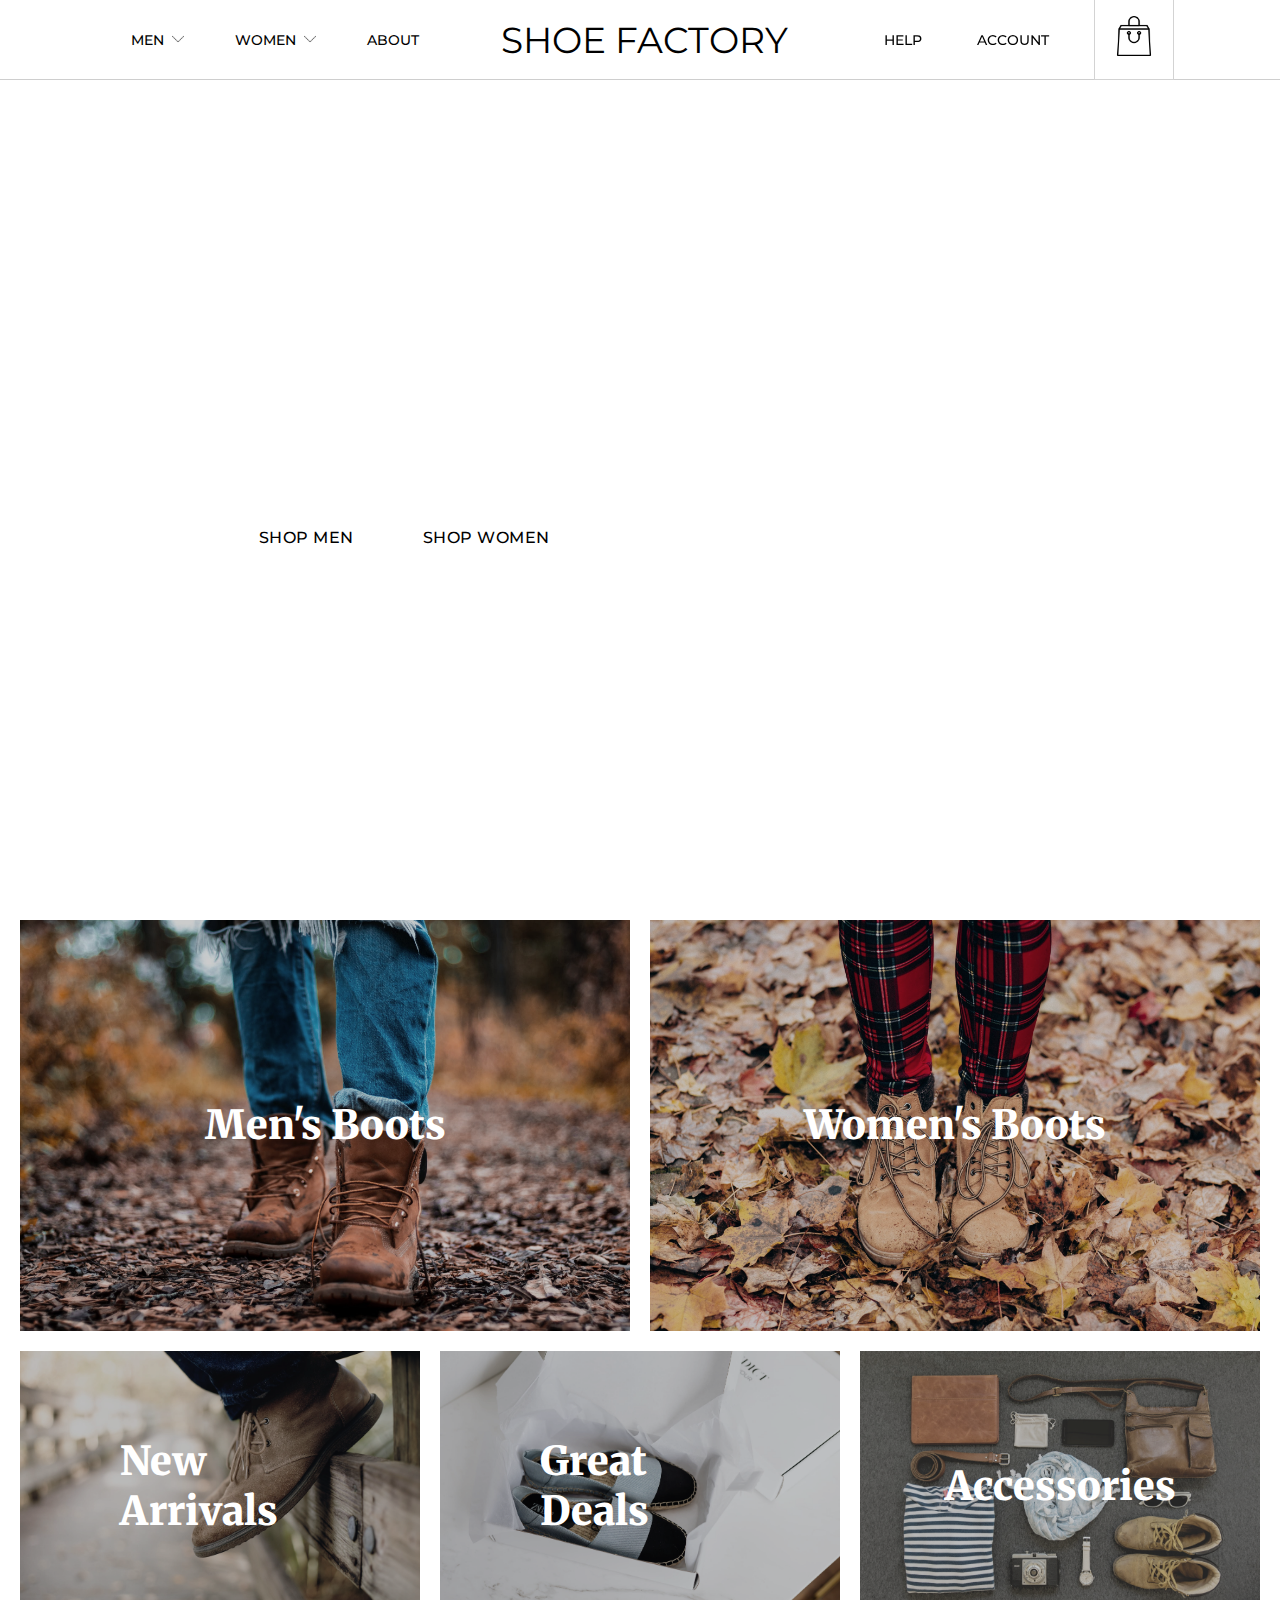
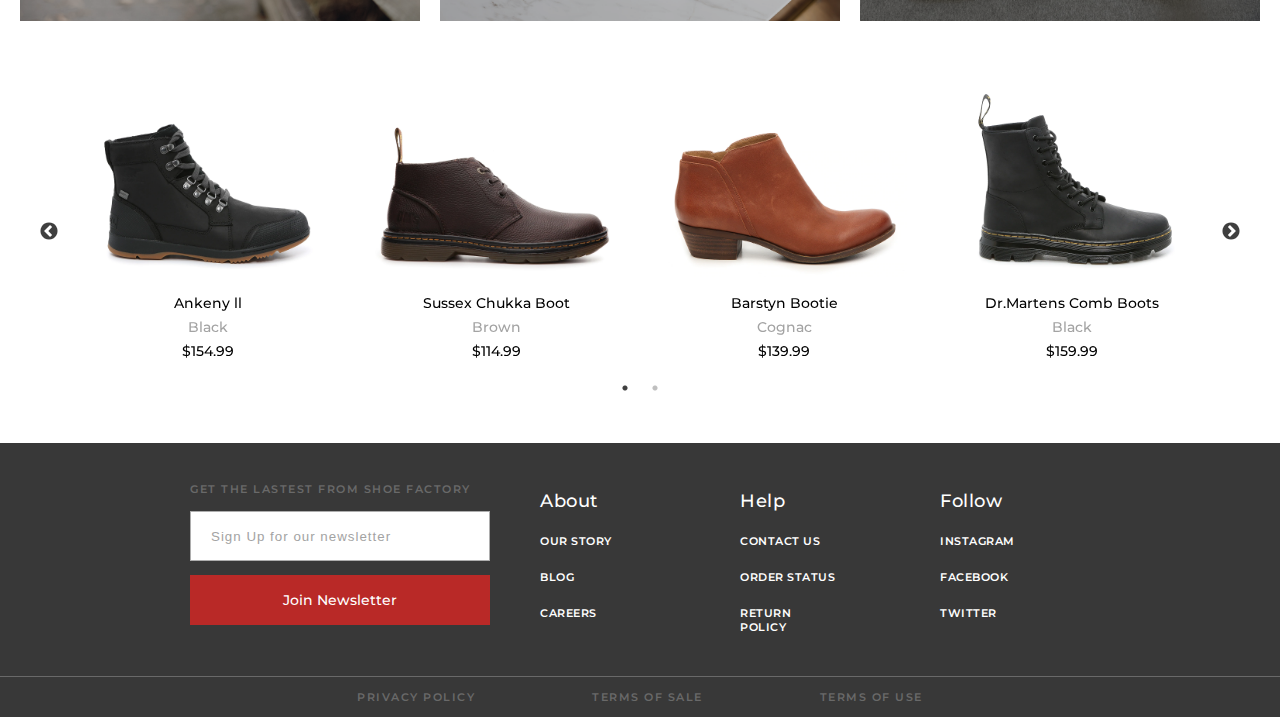
==== index.html @ 54f698af "Upload Files" ====
<!DOCTYPE html>
<html>

<head>
    <meta charset="utf-8">
    <script src="https://ajax.googleapis.com/ajax/libs/jquery/3.2.1/jquery.min.js"></script>
    <meta http-equiv="X-UA-Compatible" content="IE=edge">
    <script src="slick/slick.min.js"></script>
    <link rel="stylesheet" type="text/css" href="slick/slick.css">
    <link rel="stylesheet" type="text/css" href="slick/slick-theme.css">
    <meta name="description" content="">
    <meta name="viewport" content="width=device-width, initial-scale=1">
    <link rel="stylesheet" href="styles/style.css">
    <script src="index.js"></script>
    <script src="https://kit.fontawesome.com/3ddda71089.js" crossorigin="anonymous"></script>
</head>

<body>
    <div class="main">

        <nav>

            <div class="nav-wrapper width">

                <ul class="nav-list">
                    <li class="nav-men">MEN
                        <img src="assets/icons/chevron-down.png">
                    </li>
                    <li class="nav-women">WOMEN
                        <img src="assets/icons/chevron-down.png">
                    </li>
                    <li>
                        ABOUT
                    </li>
                </ul>

                <div>
                    <a href="index.html">
                        <p class="logo">SHOE FACTORY</p>
                    </a>
                </div>

                <ul class="nav-list float-r">
                    <li>HELP</li>
                    <li>ACCOUNT</li>
                    <li class="nav-cart">
                        <img class="nav-icons" src="assets/icons/bag.png">
                    </li>
                </ul>

                <div class="menu-button">
                    <svg version="1.1" xmlns="http://www.w3.org/2000/svg" xmlns:xlink="http://www.w3.org/1999/xlink"
                        preserveAspectRatio="xMidYMid meet" viewBox="0 0 80 50" width="70" height="30">
                        <defs>
                            <path
                                d="M75.95 0C78.18 0 80 1.82 80 4.06C80 4.85 80 3.2 80 4C80 6.21 78.21 8 76 8C60.8 8 19.12 8 3.9 8C1.75 8 0 6.26 0 4.1C0 3.28 0 4.82 0 4.02C0 1.8 1.8 0 4.02 0C19.21 0 60.76 0 75.95 0Z"
                                id="c1YTyViups"></path>
                            <path
                                d="M75.95 21C78.19 21 80 22.82 80 25.06C80 25.85 80 24.2 80 25C80 27.21 78.21 29.01 76 29.01C60.8 29.01 19.12 29.01 3.9 29.01C1.75 29.01 0 27.26 0 25.11C0 24.29 0 25.82 0 25.02C0 22.8 1.8 21 4.02 21C19.22 21.01 60.76 21.01 75.95 21Z"
                                id="a2c8FDhq1V"></path>
                            <path
                                d="M75.95 42C78.18 42 80 43.81 80 46.05C80 46.84 80 45.2 80 46C80 48.21 78.21 50 76 50C60.8 50 19.12 50 3.9 50C1.75 50 0 48.25 0 46.1C0 45.28 0 46.81 0 46.01C0 43.8 1.8 42 4.02 42C19.21 42 60.76 42 75.95 42Z"
                                id="aeHz7QyUy"></path>
                        </defs>
                        <g>
                            <g>
                                <g>
                                    <use xlink:href="#c1YTyViups" opacity="1" fill="#e0e0e0" fill-opacity="1"></use>
                                </g>
                                <g>
                                    <use xlink:href="#a2c8FDhq1V" opacity="1" fill="#e0e0e0" fill-opacity="1"></use>
                                </g>
                                <g>
                                    <use xlink:href="#aeHz7QyUy" opacity="1" fill="#e0e0e0" fill-opacity="1"></use>
                                </g>
                            </g>
                        </g>
                    </svg>
                </div>
            </div>

            <!-- Desktop Menu -->
            <div class="dropdown-men">

                <div class="dropdown-wrapper">

                    <div class="box-1 box">
                        <ul>
                            <li class="no-select"><span>Boots</span></li>
                            <li value="Mens">All Styles</li>
                            <li value="Mens-lace">Lace-Up</li>
                            <li value="Mens-chukka">Chukka</li>
                            <li value="Mens-chelsea">Chelsea</li>
                            <li value="Mens-combat">Combat</li>
                        </ul>
                    </div>


                    <div class="box-3 box img-box margin-left">
                        <img src="assets/menu/img1.png">
                        <h3>Lorem ipsum dolor sit</h3>
                        <p>Consectetur adipiscing elit, sedo</p>
                    </div>

                    <div class="box-4 box img-box">
                        <img src="assets/menu/img2.jpg">
                        <h3>Pellen tesque elit ullam corper</h3>
                        <p>Nunc congue nisi vitae suscipit</p>
                    </div>

                    <div class="box-5 box img-box">
                        <img src="assets/menu/img3.png">
                        <h3> Ante metus dictum at tempor</h3>
                        <p>Quisque sagittis purus sit amet</p>
                    </div>

                    <div class="box-6 box img-box men">
                        <img src="assets/menu/img4.png">
                        <h3>Magna ac placerat vestibulum</h3>
                        <p>Sed egestas egestas fringilla</p>
                    </div>

                </div>

            </div>

            <div class="dropdown-women">

                <div class="dropdown-wrapper">

                    <div class="box-1 box">
                        <ul>
                            <li class="no-select"><span>Womens</span></li>
                            <li value="Womens">All Styles</li>
                            <li value="Womens-lace">Lace-Up</li>
                            <li value="Womens-chelsea">Chelsea</li>
                            <li value="Womens-slip">Slip-On</li>
                            <li value="Womens-combat">Combat</li>
                        </ul>
                    </div>

                    <div class="box-3 box img-box margin-left">
                        <img src="assets/menu/img1.png">
                        <h3>Meet Your Sole Mate</h3>
                        <p>The Duchess in Dark Olive Sued</p>
                    </div>

                    <div class="box-4 box img-box">
                        <img src="assets/menu/img2.jpg">
                        <h3>Meet Your Sole Mate</h3>
                        <p>The Duchess in Dark Olive Sued</p>
                    </div>

                    <div class="box-5 box img-box">
                        <img src="assets/menu/img3.png">
                        <h3>Meet Your Sole Mate</h3>
                        <p>The Duchess in Dark Olive Sued</p>
                    </div>

                    <div class="box-6 box img-box men">
                        <img src="assets/menu/img4.png">
                        <h3>Meet Your Sole Mate</h3>
                        <p>The Duchess in Dark Olive Sued</p>
                    </div>

                </div>

            </div>

            <!-- Mobile Menu -->
            <div class="mobile-menu">
                <ul class="mobile-list">
                    <li>TEAM</li>
                    <li>COMMUNITY</li>
                    <li>DEVELOPER</li>
                    <li>USE CASES</li>
                    <li>PUBLICATIONS</li>
                </ul>
            </div>

        </nav>

        <div class="sections">

            <section class="section-1">
                <div class="section-1-wrapper width content">

                    <div class="banner-wrapper">
                        <h1>Free Gift</h1>
                        <h1>With Purchase</h1>
                        <p>Avaible While Supplies Last.</p>
                        <p>Happy Holidays ands Enjoy Your New Boots!</p>
                        <div class="banner-btn">
                            <div class="shop-men" value="Mens">SHOP MEN</div>
                            <div class="shop-women" value="Womens">SHOP WOMEN</div>
                        </div>
                    </div>

                    <!-- <div class="banner-img-wrapper">
                        <img class="banner-mens" src="assets/bannerman.png">
                        <img class="banner-womens" src="assets/bannerwoman.png">
                    </div> -->

                </div>
            </section>

            <section class="section-2">

                <div class="section-2-wrapper width content">
                    <div class="grid-container">

                        <div class="item1" value="Mens">
                            <h1 class="underline">Men's Boots</h1>
                            <img src="assets/mengrid.jpg">
                        </div>

                        <div class="item2" value="Womens">
                            <h1 class="underline">Women's Boots</h1>
                            <img src="assets/womengrid.jpg">
                        </div>

                        <div class="item3">
                            <h1 class="underline">New Arrivals</h1>
                            <img src="assets/new.jpg">
                        </div>

                        <div class="item4">
                            <h1 class="underline">Great Deals</h1>
                            <img src="assets/deal.jpg">
                        </div>

                        <div class="item5" value="Accessories">
                            <h1 class="underline">Accessories</h1>
                            <img src="assets/acess.jpg">
                        </div>

                    </div>
                </div>

            </section>

            <section class="section-3">

                <div class="section-3-wrapper width content">

                    <div class="regular slider">
                        <div class="ss-0">
                            <img src="">
                            <h3></h3>
                            <h4></h4>
                            <h5></h5>
                        </div>
                        <div class="ss-1">
                            <img src="">
                            <h3></h3>
                            <h4></h4>
                            <h5></h5>
                        </div>
                        <div class="ss-2">
                            <img src="">
                            <h3></h3>
                            <h4></h4>
                            <h5></h5>
                        </div>
                        <div class="ss-3">
                            <img src="">
                            <h3></h3>
                            <h4></h4>
                            <h5></h5>
                        </div>
                        <div class="ss-4">
                            <img src="">
                            <h3></h3>
                            <h4></h4>
                            <h5></h5>
                        </div>
                        <div class="ss-5">
                            <img src="">
                            <h3></h3>
                            <h4></h4>
                            <h5></h5>
                        </div>
                        <div class="ss-6">
                            <img src="">
                            <h3></h3>
                            <h4></h4>
                            <h5></h5>
                        </div>
                        <div class="ss-7">
                            <img src="">
                            <h3></h3>
                            <h4></h4>
                            <h5></h5>
                        </div>
                    </div>

                </div>


            </section>


        </div>

        <footer>
            <div class="footer-container">

                <div class="footer-container">

                    <div class="footer-item flex-form">
                        <div class="footer-form">
                            <form>
                                <label for="signup">GET THE LASTEST FROM SHOE FACTORY</label>
                                <input type="text" id="signup" placeholder="Sign Up for our newsletter">
                                <div class="btn-join">Join Newsletter</div>
                            </form>
                        </div>
                    </div>

                    <div class="footer-item flex">
                        <ul>
                            <li>
                                <h3>About</h3>
                            </li>
                            <li>OUR STORY</li>
                            <li>BLOG</li>
                            <li>CAREERS</li>
                        </ul>
                    </div>

                    <div class="footer-item flex">
                        <ul>
                            <li>
                                <h3>Help</h3>
                            </li>
                            <li>CONTACT US</li>
                            <li>ORDER STATUS</li>
                            <li> RETURN POLICY</li>
                        </ul>
                    </div>

                    <div class="footer-item flex">
                        <ul>
                            <li>
                                <h3>Follow</h3>
                            </li>
                            <li>INSTAGRAM</li>
                            <li>FACEBOOK</li>
                            <li>TWITTER</li>
                        </ul>
                    </div>

                </div>


            </div>

            <div class="footer-border">
                <div class="footer-footer">
                    <p>PRIVACY POLICY</p>
                    <p>TERMS OF SALE</p>
                    <p>TERMS OF USE</p>
                </div>
            </div>


        </footer>


    </div>
</body>

</html>
---- styles/style.css ----
@import url("https://fonts.googleapis.com/css2?family=Montserrat:wght@200;300;400;500;600&display=swap");
@import url("https://fonts.googleapis.com/css2?family=Merriweather:wght@700;900&display=swap");
@import url("https://fonts.googleapis.com/css2?family=Lato:wght@300;400;700&display=swap");
* {
  text-decoration: none;
  list-style-type: none;
  padding: 0;
  margin: 0;
  outline: 0;
  -webkit-box-sizing: border-box;
          box-sizing: border-box;
  -webkit-user-select: none;
     -moz-user-select: none;
      -ms-user-select: none;
          user-select: none;
}

h1, h2, h3, h4, h5, h6 {
  font-size: 1em;
  font-weight: normal;
}

body {
  font-family: 'Montserrat', sans-serif;
  color: #ffffff;
  height: 100%;
}

.block {
  display: block !important;
}

.none {
  display: none !important;
}

.width {
  width: 85%;
}

.fade {
  visibility: visible !important;
  opacity: 1 !important;
}

.center {
  position: relative;
  top: 50%;
  left: 50%;
  -webkit-transform: translate(-50%, -50%);
          transform: translate(-50%, -50%);
}

.no-select {
  pointer-events: none !important;
}

nav {
  height: 80px;
  position: fixed;
  -webkit-transition: all .3s;
  transition: all .3s;
  z-index: 1;
  width: 100%;
  color: #000000;
  border-bottom: 1px solid #cecece;
  background-color: white !important;
}

nav .nav-wrapper {
  margin: 0 auto;
  display: -webkit-box;
  display: -ms-flexbox;
  display: flex;
  -webkit-box-pack: justify;
      -ms-flex-pack: justify;
          justify-content: space-between;
}

nav .logo {
  font-size: 36px;
  line-height: 80px;
  float: left;
  width: -webkit-fit-content;
  width: -moz-fit-content;
  width: fit-content;
  margin: 0 auto;
  color: black;
  text-decoration: none;
}

nav .nav-list {
  position: relative;
  width: -webkit-fit-content;
  width: -moz-fit-content;
  width: fit-content;
  height: 80px;
}

nav .nav-list li {
  position: relative;
  float: left;
  font-weight: 500;
  font-size: 14px;
  margin: 0 10px;
  line-height: 80px;
  cursor: pointer;
  padding: 0 10px;
}

nav .nav-list li img {
  width: 12px;
  height: 12px;
  position: relative;
  left: 4px;
  top: 0;
}

nav .nav-list .nav-men:hover {
  border-bottom: 1px solid black;
}

nav .nav-list .nav-women:hover {
  border-bottom: 1px solid black;
}

nav .nav-list .nav-cart {
  width: 80px;
  padding: 0;
  position: relative;
  text-align: center;
  border: 1px solid lightgray;
  top: -2px;
}

nav .nav-list .nav-cart:hover {
  background: #ececec;
}

nav .nav-list .nav-cart img {
  height: 40px;
  width: 40px;
  position: relative;
  top: 12px;
  left: 0px;
}

nav .dropdown-men {
  visibility: hidden;
  width: 100%;
  height: 300px;
  background: white;
  border-bottom: 1px solid #cecece;
  opacity: 0;
}

nav .dropdown-men .dropdown-wrapper {
  height: 100%;
}

nav .dropdown-men .dropdown-wrapper .box {
  float: left;
  visibility: hidden;
  opacity: 0;
}

nav .dropdown-men .dropdown-wrapper .box ul {
  height: 100%;
  float: left;
  width: 100px;
  margin-left: 160px;
  padding-top: 40px;
}

nav .dropdown-men .dropdown-wrapper .box ul li {
  font-size: 12px;
  font-weight: 500;
  color: #9b9b9b;
  letter-spacing: 1px;
  cursor: pointer;
  margin: 10px 0;
  line-height: 20px;
}

nav .dropdown-men .dropdown-wrapper .box ul li:hover {
  color: #d6d6d6;
}

nav .dropdown-men .dropdown-wrapper .box ul li span {
  color: black;
  cursor: default;
}

nav .dropdown-men .dropdown-wrapper .box img {
  width: 200px;
  height: 170px;
}

nav .dropdown-men .dropdown-wrapper .box h3 {
  color: black;
  font-weight: 500;
  font-size: 12px;
  line-height: 30px;
}

nav .dropdown-men .dropdown-wrapper .box p {
  font-weight: 500;
  font-size: 12px;
  color: #9b9b9b;
  width: 200px;
}

nav .dropdown-men .dropdown-wrapper .img-box {
  padding-top: 40px;
  margin: 0 25px;
}

nav .dropdown-men .dropdown-wrapper .margin-left {
  margin-left: 80px;
}

nav .dropdown-men .dropdown-wrapper .box-1 {
  -webkit-transition: all .3s 0s;
  transition: all .3s 0s;
}

nav .dropdown-men .dropdown-wrapper .box-2 {
  -webkit-transition: all .3s .1s;
  transition: all .3s .1s;
}

nav .dropdown-men .dropdown-wrapper .box-3 {
  -webkit-transition: all .3s .2s;
  transition: all .3s .2s;
}

nav .dropdown-men .dropdown-wrapper .box-4 {
  -webkit-transition: all .3s .3s;
  transition: all .3s .3s;
}

nav .dropdown-men .dropdown-wrapper .box-5 {
  -webkit-transition: all .3s .4s;
  transition: all .3s .4s;
}

nav .dropdown-men .dropdown-wrapper .box-6 {
  -webkit-transition: all .3s .5s;
  transition: all .3s .5s;
}

nav .dropdown-women {
  visibility: hidden;
  width: 100%;
  height: 300px;
  background: white;
  border-bottom: 1px solid #cecece;
  opacity: 0;
  position: absolute;
  top: 80px;
  z-index: -1;
}

nav .dropdown-women .dropdown-wrapper {
  height: 100%;
}

nav .dropdown-women .dropdown-wrapper .box {
  float: left;
  visibility: hidden;
  opacity: 0;
}

nav .dropdown-women .dropdown-wrapper .box ul {
  height: 100%;
  float: left;
  width: 100px;
  margin-left: 250px;
  padding-top: 40px;
  line-height: 20px;
}

nav .dropdown-women .dropdown-wrapper .box ul li {
  font-size: 12px;
  font-weight: 500;
  color: #9b9b9b;
  letter-spacing: 1px;
  cursor: pointer;
  margin: 10px 0;
}

nav .dropdown-women .dropdown-wrapper .box ul li:hover {
  color: #d6d6d6;
}

nav .dropdown-women .dropdown-wrapper .box ul li span {
  color: black;
  cursor: default;
}

nav .dropdown-women .dropdown-wrapper .box img {
  width: 200px;
  height: 170px;
}

nav .dropdown-women .dropdown-wrapper .box h3 {
  color: black;
  font-weight: 500;
  font-size: 12px;
  line-height: 30px;
}

nav .dropdown-women .dropdown-wrapper .box p {
  font-weight: 500;
  font-size: 12px;
  line-height: 20px;
  color: #9b9b9b;
}

nav .dropdown-women .dropdown-wrapper .img-box {
  padding-top: 40px;
  margin: 0 25px;
}

nav .dropdown-women .dropdown-wrapper .margin-left {
  margin-left: 80px;
}

nav .dropdown-women .dropdown-wrapper .box-1 {
  -webkit-transition: all .3s 0s;
  transition: all .3s 0s;
}

nav .dropdown-women .dropdown-wrapper .box-2 {
  -webkit-transition: all .3s .1s;
  transition: all .3s .1s;
}

nav .dropdown-women .dropdown-wrapper .box-3 {
  -webkit-transition: all .3s .2s;
  transition: all .3s .2s;
}

nav .dropdown-women .dropdown-wrapper .box-4 {
  -webkit-transition: all .3s .3s;
  transition: all .3s .3s;
}

nav .dropdown-women .dropdown-wrapper .box-5 {
  -webkit-transition: all .3s .4s;
  transition: all .3s .4s;
}

nav .dropdown-women .dropdown-wrapper .box-6 {
  -webkit-transition: all .3s .5s;
  transition: all .3s .5s;
}

nav .menu-button {
  float: right;
  height: 100px;
  display: none;
  -webkit-box-align: center;
      -ms-flex-align: center;
          align-items: center;
}

nav .mobile-menu {
  width: 100%;
  height: 320px;
  background: #1e2844;
  position: absolute;
  top: 100px;
  z-index: 3;
  display: none;
}

nav .mobile-menu .mobile-list {
  position: relative;
}

nav .mobile-menu .mobile-list li {
  font-size: 20px;
  margin: 22px 0;
  line-height: 30px;
  width: 100%;
  text-indent: 3em;
}

nav:hover {
  background: #ffffff;
  color: #000 !important;
}

.navToggle {
  background: #ffffff;
  color: #000 !important;
}

.sections .section-1 {
  background-image: url(../assets/banner8.png);
  min-height: 100vh;
  background-size: cover;
  background-repeat: no-repeat;
}

.sections .section-2 {
  background: white;
  height: -webkit-fit-content;
  height: -moz-fit-content;
  height: fit-content;
}

.sections .section-3 {
  background-color: white;
  background-size: cover;
}

.section-1-wrapper {
  position: relative;
  margin: 0 auto;
  top: 90px;
  display: -webkit-box;
  display: -ms-flexbox;
  display: flex;
  -webkit-box-orient: vertical;
  -webkit-box-direction: normal;
      -ms-flex-direction: column;
          flex-direction: column;
}

.section-1-wrapper .banner-img-wrapper {
  margin-top: 80px;
}

.section-1-wrapper .banner-img-wrapper img {
  -webkit-transform: scale(0.8);
          transform: scale(0.8);
  -webkit-transition: all .3s;
  transition: all .3s;
  margin-top: -90px;
}

.section-1-wrapper .banner-img-wrapper .banner-mens {
  left: -30px;
  position: relative;
}

.section-1-wrapper .banner-img-wrapper .banner-womens {
  right: 90px;
  position: relative;
}

.section-1-wrapper .banner-wrapper {
  color: white;
  min-height: 250px;
  max-width: 600px;
  position: relative;
  margin-top: 200px;
  text-align: center;
}

.section-1-wrapper .banner-wrapper h1 {
  line-height: 46px;
  font-size: 56px;
  font-weight: 900;
  margin-bottom: 20px;
  font-family: 'Merriweather', serif;
}

.section-1-wrapper .banner-wrapper p {
  line-height: 32px;
  font-size: 20px;
  font-weight: 500;
  letter-spacing: .5px;
}

.section-1-wrapper .banner-wrapper .banner-btn {
  width: 350px;
  margin: 30px auto 0;
}

.section-1-wrapper .banner-wrapper .banner-btn div {
  height: 44px;
  width: 170px;
  background: white;
  color: black;
  line-height: 44px;
  float: left;
  font-weight: 500;
  letter-spacing: .5px;
  font-size: 16px;
  cursor: pointer;
}

.section-1-wrapper .banner-wrapper .banner-btn div:hover {
  background: lightgrey;
}

.section-1-wrapper .banner-wrapper .banner-btn .shop-women {
  float: right;
}

.section-2-wrapper {
  position: relative;
  padding: 0 20px;
  width: 100%;
  height: -webkit-fit-content;
  height: -moz-fit-content;
  height: fit-content;
}

.section-2-wrapper .grid-container {
  margin-top: 20px;
  display: -ms-grid;
  display: grid;
  height: -webkit-fit-content;
  height: -moz-fit-content;
  height: fit-content;
  width: 100%;
  grid-gap: 20px;
  position: relative;
}

.section-2-wrapper .grid-container div {
  position: relative;
  z-index: 0;
  cursor: pointer;
}

.section-2-wrapper .grid-container div h1 {
  color: white;
  font-size: 40px;
  font-family: 'Merriweather', serif;
  font-weight: 900;
  z-index: 1;
}

.section-2-wrapper .grid-container .item1 {
  -ms-grid-column: 1;
      grid-column-start: 1;
  grid-column-end: 4;
}

.section-2-wrapper .grid-container .item2 {
  -ms-grid-column: 4;
      grid-column-start: 4;
  grid-column-end: 7;
}

.section-2-wrapper .grid-container .item3 {
  -ms-grid-column: 1;
      grid-column-start: 1;
  grid-column-end: 3;
}

.section-2-wrapper .grid-container .item4 {
  -ms-grid-column: 3;
      grid-column-start: 3;
  grid-column-end: 5;
}

.section-2-wrapper .grid-container .item5 {
  -ms-grid-column: 5;
      grid-column-start: 5;
  grid-column-end: 7;
}

.section-2-wrapper .grid-container img {
  width: 100%;
  height: 100%;
  -webkit-filter: brightness(0.8) grayscale(30%);
          filter: brightness(0.8) grayscale(30%);
}

.section-3-wrapper {
  display: block;
  position: relative;
  margin: 0px auto;
  width: 100%;
  color: black;
  font-size: 14px;
  text-align: center;
  line-height: 24px;
}

.section-3-wrapper h3 {
  margin-top: 14px;
  font-weight: 500;
}

.section-3-wrapper h4 {
  color: #a3a3a3;
  font-weight: 500;
}

.section-3-wrapper h5 {
  margin-bottom: 10px;
  font-weight: 500;
}

.section-3-wrapper .slider {
  width: 90%;
  margin: 70px auto;
}

.section-3-wrapper .slick-slide {
  margin: 0px 20px;
}

.section-3-wrapper .slick-slide img {
  width: 100%;
  cursor: pointer;
}

.section-3-wrapper .slick-prev:before,
.section-3-wrapper .slick-next:before {
  color: black;
}

.section-3-wrapper .slick-slide {
  -webkit-transition: all ease-in-out .3s;
  transition: all ease-in-out .3s;
}

.section-3-wrapper .slick-current {
  opacity: 1;
}

footer {
  background: #383838;
}

footer .footer-container {
  display: -webkit-box;
  display: -ms-flexbox;
  display: flex;
  -ms-flex-pack: distribute;
      justify-content: space-around;
  margin-top: 25px;
  margin-bottom: 10px;
}

footer .footer-container .footer-item ul {
  margin: 0 auto;
  width: 100px;
  font-size: 12px;
  color: #ffffff;
}

footer .footer-container .footer-item ul li {
  margin: 22px 0;
  font-size: 11px;
  font-weight: 600;
  letter-spacing: .5px;
  cursor: pointer;
}

footer .footer-container .footer-item ul li h3 {
  font-size: 18px;
  font-weight: 500;
  letter-spacing: 0.5px;
  cursor: auto;
}

footer .footer-container .footer-item .footer-form {
  padding-top: 10px;
}

footer .footer-container .footer-item .footer-form form {
  max-width: 300px;
  min-width: 200px;
  margin: 0 auto;
}

footer .footer-container .footer-item .footer-form label {
  color: #696969;
  font-size: 11px;
  font-weight: 600;
  letter-spacing: 1.5px;
}

footer .footer-container .footer-item .footer-form input {
  width: 100%;
  height: 50px;
  border: 1px solid #adadad;
  margin: 14px 0;
  text-indent: 20px;
  letter-spacing: 1px;
}

footer .footer-container .footer-item .footer-form input::-webkit-input-placeholder {
  color: #a3a3a3;
}

footer .footer-container .footer-item .footer-form input:-ms-input-placeholder {
  color: #a3a3a3;
}

footer .footer-container .footer-item .footer-form input::-ms-input-placeholder {
  color: #a3a3a3;
}

footer .footer-container .footer-item .footer-form input::placeholder {
  color: #a3a3a3;
}

footer .footer-container .footer-item .footer-form .btn-join {
  line-height: 50px;
  text-align: center;
  background: #B92927;
  color: white;
  width: 100%;
  font-size: 14px;
  font-weight: 500;
  -webkit-transition: all .2s;
  transition: all .2s;
}

footer .footer-container .footer-item .footer-form .btn-join:hover {
  background: #2E2925;
}

footer .footer-container .flex {
  width: 200px;
}

footer .footer-footer {
  display: -webkit-box;
  display: -ms-flexbox;
  display: flex;
  -webkit-box-pack: space-evenly;
      -ms-flex-pack: space-evenly;
          justify-content: space-evenly;
  max-width: 800px;
  margin: 0 auto;
  color: #696969;
}

footer .footer-footer p {
  font-size: 11px;
  font-weight: 600;
  letter-spacing: 1.5px;
  line-height: 40px;
  cursor: pointer;
}

footer .footer-border {
  width: 100%;
  border-top: 1px solid #696969;
}

.underline {
  position: absolute;
  top: 50%;
  left: 50%;
  -webkit-transform: translate(-50%, -50%);
          transform: translate(-50%, -50%);
  width: -webkit-fit-content;
  width: -moz-fit-content;
  width: fit-content;
}

.underline:after {
  content: "";
  position: absolute;
  z-index: -1;
  right: 0;
  width: 0;
  bottom: -5px;
  background: #fff;
  height: 4px;
  -webkit-transition-property: width;
  transition-property: width;
  -webkit-transition-duration: 0.3s;
          transition-duration: 0.3s;
  -webkit-transition-timing-function: ease-out;
          transition-timing-function: ease-out;
}

div:hover > .underline:after,
div:focus > .underline:after,
div:active > .underline:after {
  left: 0;
  right: auto;
  width: 100%;
}

@media only screen and (min-width: 1000px) {
  .mobile-menu {
    display: none !important;
  }
}

@media only screen and (max-width: 1400px) {
  .nav-wrapper ul li {
    margin-left: 25px !important;
    font-size: 14px;
  }
}

@media only screen and (max-width: 1000px) {
  .menu-button {
    display: -webkit-box !important;
    display: -ms-flexbox !important;
    display: flex !important;
  }
  nav .nav-list {
    display: none;
  }
  nav .logo {
    line-height: initial;
    font-size: 24px;
    padding-top: 20px;
  }
  nav .logo p {
    float: unset;
  }
  .grid-container .item1 {
    -ms-grid-column: 1 !important;
        grid-column-start: 1 !important;
    grid-column-end: 7 !important;
  }
  .grid-container .item2 {
    -ms-grid-column: 1 !important;
        grid-column-start: 1 !important;
    grid-column-end: 7 !important;
  }
  .grid-container .item3 {
    -ms-grid-column: 1;
        grid-column-start: 1;
    grid-column-end: 7;
  }
  .grid-container .item4 {
    -ms-grid-column: 1;
        grid-column-start: 1;
    grid-column-end: 7;
  }
  .grid-container .item5 {
    -ms-grid-column: 1;
        grid-column-start: 1;
    grid-column-end: 7;
  }
  .banner-img-wrapper {
    display: none;
  }
}

@media only screen and (max-width: 1200px) {
  .section-1-wrapper {
    -webkit-box-orient: vertical;
    -webkit-box-direction: normal;
        -ms-flex-direction: column;
            flex-direction: column;
  }
  .footer-wrapper {
    -webkit-box-orient: vertical;
    -webkit-box-direction: normal;
        -ms-flex-direction: column;
            flex-direction: column;
  }
  .btn-case {
    margin: 20px auto 0;
  }
  .footer-container {
    -webkit-box-orient: vertical;
    -webkit-box-direction: normal;
        -ms-flex-direction: column;
            flex-direction: column;
  }
}

/* width */
::-webkit-scrollbar {
  width: 6px;
}

/* Track */
::-webkit-scrollbar-track {
  background: #242425;
}

/* Handle */
::-webkit-scrollbar-thumb {
  background: #707070;
}

/* Handle on hover */
::-webkit-scrollbar-thumb:hover {
  background: #555;
}
/*# sourceMappingURL=style.css.map */
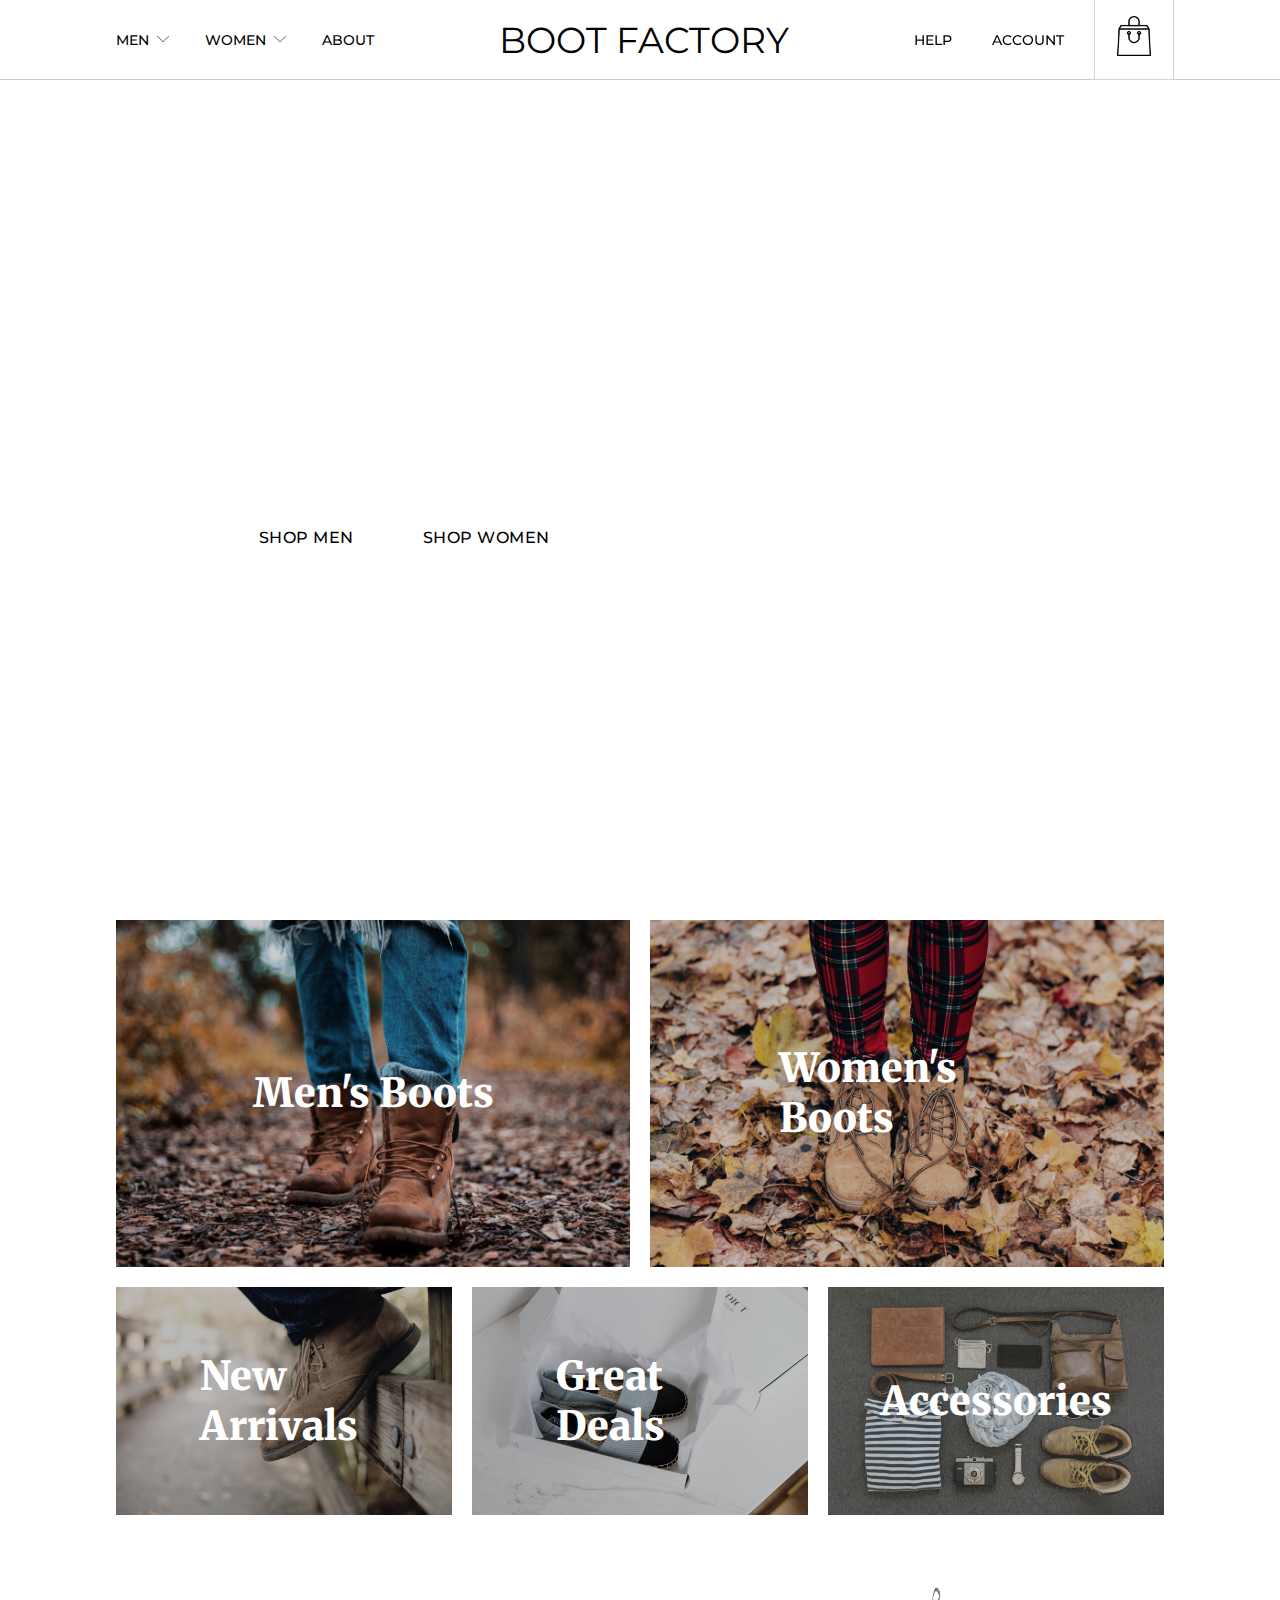
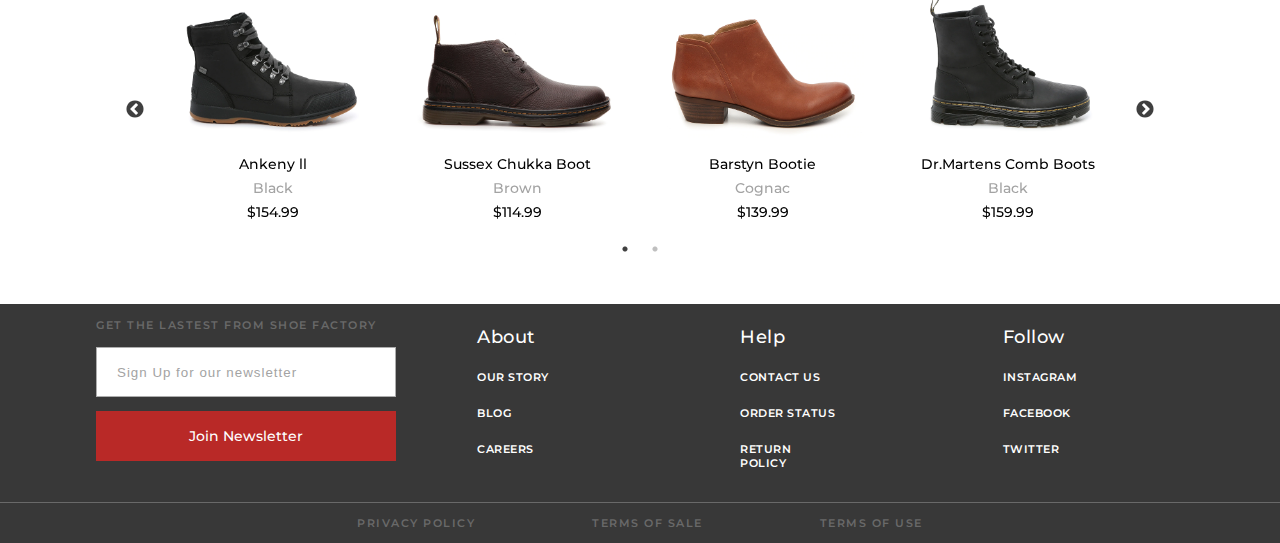
==== commit f76bacc5: "Update" ====
--- a/index.html
+++ b/index.html
@@ -29,19 +29,19 @@
                     <li class="nav-women">WOMEN
                         <img src="assets/icons/chevron-down.png">
                     </li>
-                    <li>
+                    <li class="nav-about">
                         ABOUT
                     </li>
                 </ul>
 
                 <div>
                     <a href="index.html">
-                        <p class="logo">SHOE FACTORY</p>
+                        <p class="logo">BOOT FACTORY</p>
                     </a>
                 </div>
 
                 <ul class="nav-list float-r">
-                    <li>HELP</li>
+                    <li class="nav-help">HELP</li>
                     <li>ACCOUNT</li>
                     <li class="nav-cart">
                         <img class="nav-icons" src="assets/icons/bag.png">
@@ -65,18 +65,19 @@
                         <g>
                             <g>
                                 <g>
-                                    <use xlink:href="#c1YTyViups" opacity="1" fill="#e0e0e0" fill-opacity="1"></use>
+                                    <use xlink:href="#c1YTyViups" opacity="1" fill="#111" fill-opacity="1"></use>
                                 </g>
                                 <g>
-                                    <use xlink:href="#a2c8FDhq1V" opacity="1" fill="#e0e0e0" fill-opacity="1"></use>
+                                    <use xlink:href="#a2c8FDhq1V" opacity="1" fill="#111" fill-opacity="1"></use>
                                 </g>
                                 <g>
-                                    <use xlink:href="#aeHz7QyUy" opacity="1" fill="#e0e0e0" fill-opacity="1"></use>
+                                    <use xlink:href="#aeHz7QyUy" opacity="1" fill="#111" fill-opacity="1"></use>
                                 </g>
                             </g>
                         </g>
                     </svg>
                 </div>
+
             </div>
 
             <!-- Desktop Menu -->
@@ -204,9 +205,9 @@
                 </div>
             </section>
 
-            <section class="section-2">
-
-                <div class="section-2-wrapper width content">
+            <section class="section-2 width">
+
+                <div class="section-2-wrapper content">
                     <div class="grid-container">
 
                         <div class="item1" value="Mens">
@@ -239,9 +240,9 @@
 
             </section>
 
-            <section class="section-3">
-
-                <div class="section-3-wrapper width content">
+            <section class="section-3 width">
+
+                <div class="section-3-wrapper content">
 
                     <div class="regular slider">
                         <div class="ss-0">
@@ -303,57 +304,54 @@
         </div>
 
         <footer>
-            <div class="footer-container">
-
-                <div class="footer-container">
-
-                    <div class="footer-item flex-form">
-                        <div class="footer-form">
-                            <form>
-                                <label for="signup">GET THE LASTEST FROM SHOE FACTORY</label>
-                                <input type="text" id="signup" placeholder="Sign Up for our newsletter">
-                                <div class="btn-join">Join Newsletter</div>
-                            </form>
-                        </div>
-                    </div>
-
-                    <div class="footer-item flex">
-                        <ul>
-                            <li>
-                                <h3>About</h3>
-                            </li>
-                            <li>OUR STORY</li>
-                            <li>BLOG</li>
-                            <li>CAREERS</li>
-                        </ul>
-                    </div>
-
-                    <div class="footer-item flex">
-                        <ul>
-                            <li>
-                                <h3>Help</h3>
-                            </li>
-                            <li>CONTACT US</li>
-                            <li>ORDER STATUS</li>
-                            <li> RETURN POLICY</li>
-                        </ul>
-                    </div>
-
-                    <div class="footer-item flex">
-                        <ul>
-                            <li>
-                                <h3>Follow</h3>
-                            </li>
-                            <li>INSTAGRAM</li>
-                            <li>FACEBOOK</li>
-                            <li>TWITTER</li>
-                        </ul>
-                    </div>
-
-                </div>
-
-
-            </div>
+
+            <div class="footer-container width">
+
+                <div class="footer-item flex-form">
+                    <div class="footer-form">
+                        <form>
+                            <label for="signup">GET THE LASTEST FROM SHOE FACTORY</label>
+                            <input type="text" id="signup" placeholder="Sign Up for our newsletter">
+                            <div class="btn-join">Join Newsletter</div>
+                        </form>
+                    </div>
+                </div>
+
+                <div class="footer-item item-left flex">
+                    <ul>
+                        <li>
+                            <h3>About</h3>
+                        </li>
+                        <li>OUR STORY</li>
+                        <li>BLOG</li>
+                        <li>CAREERS</li>
+                    </ul>
+                </div>
+
+                <div class="footer-item flex">
+                    <ul>
+                        <li>
+                            <h3>Help</h3>
+                        </li>
+                        <li>CONTACT US</li>
+                        <li>ORDER STATUS</li>
+                        <li> RETURN POLICY</li>
+                    </ul>
+                </div>
+
+                <div class="footer-item flex">
+                    <ul>
+                        <li>
+                            <h3>Follow</h3>
+                        </li>
+                        <li>INSTAGRAM</li>
+                        <li>FACEBOOK</li>
+                        <li>TWITTER</li>
+                    </ul>
+                </div>
+
+            </div>
+
 
             <div class="footer-border">
                 <div class="footer-footer">
--- a/styles/style.css
+++ b/styles/style.css
@@ -397,6 +397,10 @@
   color: #000 !important;
 }
 
+.sections section {
+  margin: 0 auto;
+}
+
 .sections .section-1 {
   background-image: url(../assets/banner8.png);
   min-height: 100vh;
@@ -627,6 +631,10 @@
   opacity: 1;
 }
 
+.item3, .item4 {
+  pointer-events: none !important;
+}
+
 footer {
   background: #383838;
 }
@@ -637,8 +645,10 @@
   display: flex;
   -ms-flex-pack: distribute;
       justify-content: space-around;
-  margin-top: 25px;
-  margin-bottom: 10px;
+  -ms-flex-wrap: wrap;
+      flex-wrap: wrap;
+  margin: 25px auto 10px;
+  position: relative;
 }
 
 footer .footer-container .footer-item ul {
@@ -722,7 +732,9 @@
 }
 
 footer .footer-container .flex {
-  width: 200px;
+  -webkit-box-flex: 1;
+      -ms-flex: 1;
+          flex: 1;
 }
 
 footer .footer-footer {
@@ -786,57 +798,89 @@
   width: 100%;
 }
 
-@media only screen and (min-width: 1000px) {
-  .mobile-menu {
+@media only screen and (max-width: 1100px) {
+  .width {
+    width: 100%;
+  }
+  nav .logo {
+    font-size: 20px;
+    font-weight: 500;
+  }
+  nav .nav-list .nav-about, nav .nav-list .nav-help {
     display: none !important;
   }
-}
-
-@media only screen and (max-width: 1400px) {
-  .nav-wrapper ul li {
-    margin-left: 25px !important;
-    font-size: 14px;
-  }
-}
-
-@media only screen and (max-width: 1000px) {
+  .section-1-wrapper .banner-wrapper {
+    margin-left: auto;
+    margin-right: auto;
+  }
+  .section-2-wrapper .underline {
+    font-size: 30px !important;
+  }
+  .footer-container {
+    width: 95% !important;
+  }
+}
+
+@media only screen and (max-width: 650px) {
+  .width {
+    width: 95%;
+  }
   .menu-button {
     display: -webkit-box !important;
     display: -ms-flexbox !important;
     display: flex !important;
   }
+  nav {
+    padding: 0 10px;
+  }
+  nav .menu-button {
+    height: 80px;
+  }
   nav .nav-list {
     display: none;
   }
   nav .logo {
     line-height: initial;
-    font-size: 24px;
-    padding-top: 20px;
+    font-size: 26px;
+    padding-top: 25px;
   }
   nav .logo p {
     float: unset;
   }
-  .grid-container .item1 {
+  .section-1-wrapper .banner-wrapper {
+    margin-top: 100px;
+  }
+  .section-1-wrapper .banner-wrapper h1 {
+    font-size: 40px;
+  }
+  .section-1-wrapper .banner-btn div {
+    float: none !important;
+    margin: 20px auto;
+  }
+  .section-2-wrapper {
+    padding: 0 10px !important;
+  }
+  .section-2-wrapper .grid-container .item1 {
     -ms-grid-column: 1 !important;
         grid-column-start: 1 !important;
     grid-column-end: 7 !important;
   }
-  .grid-container .item2 {
+  .section-2-wrapper .grid-container .item2 {
     -ms-grid-column: 1 !important;
         grid-column-start: 1 !important;
     grid-column-end: 7 !important;
   }
-  .grid-container .item3 {
+  .section-2-wrapper .grid-container .item3 {
     -ms-grid-column: 1;
         grid-column-start: 1;
     grid-column-end: 7;
   }
-  .grid-container .item4 {
+  .section-2-wrapper .grid-container .item4 {
     -ms-grid-column: 1;
         grid-column-start: 1;
     grid-column-end: 7;
   }
-  .grid-container .item5 {
+  .section-2-wrapper .grid-container .item5 {
     -ms-grid-column: 1;
         grid-column-start: 1;
     grid-column-end: 7;
@@ -844,29 +888,11 @@
   .banner-img-wrapper {
     display: none;
   }
-}
-
-@media only screen and (max-width: 1200px) {
-  .section-1-wrapper {
-    -webkit-box-orient: vertical;
-    -webkit-box-direction: normal;
-        -ms-flex-direction: column;
-            flex-direction: column;
-  }
-  .footer-wrapper {
-    -webkit-box-orient: vertical;
-    -webkit-box-direction: normal;
-        -ms-flex-direction: column;
-            flex-direction: column;
-  }
-  .btn-case {
-    margin: 20px auto 0;
-  }
-  .footer-container {
-    -webkit-box-orient: vertical;
-    -webkit-box-direction: normal;
-        -ms-flex-direction: column;
-            flex-direction: column;
+  footer .item-left {
+    margin-left: 20px;
+  }
+  footer .footer-item {
+    margin-top: 10px;
   }
 }
 
